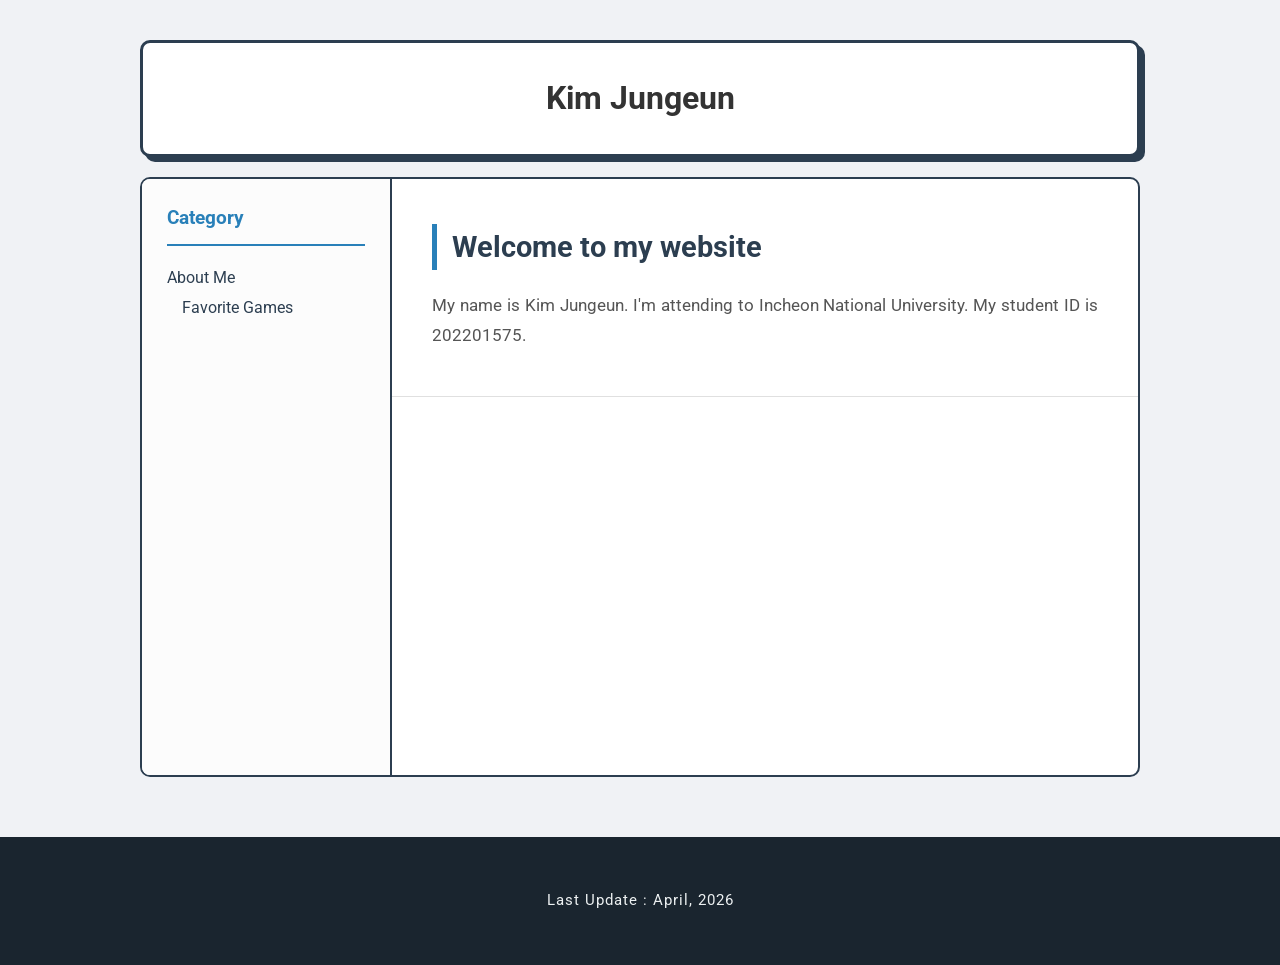
==== index.html @ 1f5d41ef "Add files via upload" ====
<!DOCTYPE html>
<html lang="en-US">
<head>
    <meta charset="UTF-8">
    <title>Kim Jungeun</title>
    <link rel="stylesheet" href="styles.css">
    <link href="https://fonts.googleapis.com/css2?family=Roboto:wght@400;700&display=swap" rel="stylesheet">
</head>
<body>
    <header>
        <div class="container">
            <h1><a href="index.html">Kim Jungeun</a></h1>
        </div>
    </header>

    <div class="main-wrapper">
        <aside>
            <h3>Category</h3>
            <ul>
                <li class="menu">
                    <a href="about.html">About Me</a>
                    <ul class="sub-menu">
                        <li><a href="favorite_games.html">Favorite Games</a></li>
                    </ul>
                </li>
            </ul>
        </aside>

        <main>
            <article>
                <h3>Welcome to my website</h3>
                <p>
                    My name is Kim Jungeun.
                    I'm attending to Incheon National University.
                    My student ID is 202201575.
                </p>
            </article>
        </main>
    </div>

    <footer>
        <div class="container">
            <p>Last Update : April, 2026</p>
        </div>
    </footer>
</body>
</html>
---- styles.css ----
/*
Name: Jungeun Kim
Date: April 5, 2026
Section: IAB 6068
This is the styles.css page for my portfolio.
It is used by all pages in my portfolio to give the site a
consistent.
It creates a simple, intuitive style.
*/

/* 1. Reset & Global Styles */
* {
    margin: 0;
    padding: 0;
    box-sizing: border-box;
}

body {
    font-family: 'Roboto', sans-serif;
    background-color: #f0f2f5;
    color: #333333;
    line-height: 1.6;
}

/* 2. Layout Containers */
.container {
    width: 95%;
    max-width: 1000px;
    margin: 0 auto;
}

.main-wrapper {
    display: flex;
    flex-wrap: wrap;
    width: 95%;
    max-width: 1000px;
    margin: 20px auto;
    background-color: #ffffff;
    border: 2px solid #2c3e50;
    border-radius: 10px;
    min-height: 600px;
    overflow: hidden;
}

/* 3. Header Style 수정 */
header {
    /* 배경색을 없애거나 body와 같은 색으로 맞춥니다 */
    background-color: transparent;
    padding: 0; /* 불필요한 패딩 제거 */
}

header a {
    text-decoration: none;
    color: #333333;
}

header .container {
    border: 3px solid #2c3e50;
    border-radius: 10px;
    background-color: #ffffff; /* 흰색 박스 효과는 여기서만 줍니다 */
    box-shadow: 5px 5px 0px #2c3e50;
    margin-top: 40px; /* 상단 여백 */
    margin-bottom: 20px;
    text-align: center;
    padding: 30px 20px;
}

/* 4. Aside (Sidebar) Navigation */
aside {
    flex: 1 1 250px;
    background-color: #fcfcfc;
    border-right: 2px solid #2c3e50;
    padding: 25px;
}

aside h3 {
    color: #2980b9;
    border-bottom: 2px solid #2980b9;
    padding-bottom: 10px;
    margin-bottom: 15px;
}

aside ul, .sub-menu {
    list-style: none;
}

/* 카테고리 리스트 아이템 간격 */
.menu {
    padding: 4px 0;
}

.sub-menu {
    padding-left: 15px;
    margin-top: 2px;
}

.sub-menu li {
    padding: 2px 0;
}

/* 사이드바 링크 공통 스타일 및 호버 효과 */
aside a {
    display: inline-block; /* transform 적용을 위해 필요 */
    text-decoration: none;
    color: #2c3e50;
    transition: all 0.3s ease; /* 색상과 이동 효과를 부드럽게 */
}

aside a:hover {
    color: #2980b9;
    font-weight: bold;
    transform: translateX(5px); /* 오른쪽으로 5px 이동 */
}

/* 5. Main Content Area */
main {
    flex: 999 1 350px;
    display: flex;
    flex-direction: column;
}

article, section {
    padding: 45px 40px;
    border-bottom: 1px solid #e0e0e0;
}

section:last-child {
    border-bottom: none;
}

/* 6. Typography Hierarchy (제목 위계) */
article h3 {
    color: #2c3e50;
    font-size: 1.8rem;
    margin-bottom: 20px;
    font-weight: 700;
    border-left: 5px solid #2980b9;
    padding-left: 15px;
}

/* section 내부 h3의 a 태그 스타일 */
section h3 a {
    text-decoration: none; /* 밑줄 제거 */
    color: inherit;       /* 부모 h3의 색상(#2c3e50)을 그대로 사용 */
    transition: color 0.2s ease; /* 색 변화를 부드럽게 */
}

/* 마우스를 올렸을 때 강조 효과 */
section h3 a:hover {
    color: #2980b9;       /* 테마 색상인 파란색으로 변경 */
    text-decoration: underline; /* 클릭 가능함을 알리기 위해 밑줄 표시 (선택 사항) */
}

section h3 {
    color: #2c3e50;
    font-size: 1.4rem;
    margin-bottom: 12px;
    font-weight: 700;
    display: flex;
    align-items: center;
}

section h3::before {
    content: "";
    display: inline-block;
    width: 4px;
    height: 1.1rem;
    background-color: #2980b9;
    margin-right: 10px;
    border-radius: 2px;
}

/* 7. Paragraph Styles */
p {
    color: #555555;
    font-size: 1.05rem;
    line-height: 1.8;
    text-align: justify;
}

/* 8. Footer 최적화 */
footer {
    background-color: #1a252f; /* 조금 더 깊은 다크톤으로 변경하여 가독성 높임 */
    color: #ffffff;            /* 순백색으로 대비 강화 */
    margin-top: 60px;          /* 본문과의 여백을 충분히 주어 구분감 명확히 */
    padding: 50px 0;           /* 위아래 패딩을 넓게 잡아 여유로운 느낌 */
    width: 100%;               /* 전체 너비 차지 */
}

footer .container {
    display: flex;             /* flex를 사용하여 중앙 정렬 제어 */
    justify-content: center;   /* 가로 중앙 정렬 */
    align-items: center;       /* 세로 중앙 정렬 */
    text-align: center;        /* 텍스트 자체도 중앙 정렬 */
    margin: 0 auto;
}

footer p {
    font-size: 0.95rem;        /* 너무 작지 않게 조절 */
    font-weight: 400;          /* 깔끔한 기본 굵기 */
    letter-spacing: 1px;       /* 영문 가독성을 위해 자간 살짝 넓힘 */
    color: #ecf0f1;            /* 눈이 편안한 밝은 회백색 */
    margin: 0;                 /* 불필요한 마진 제거 */
}
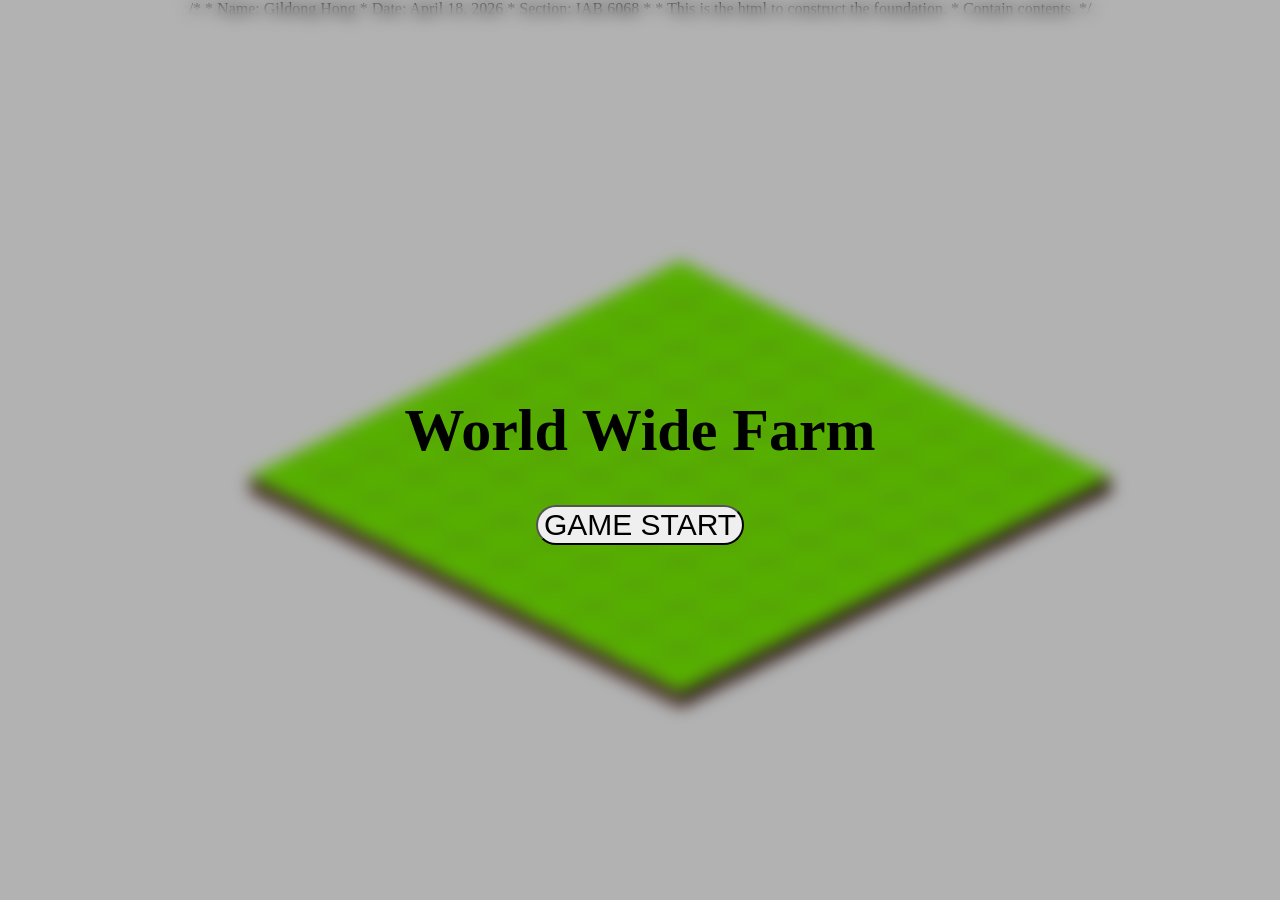
==== commit 4ea5824d: "Add files via upload" ====
--- a/index.html
+++ b/index.html
@@ -1,47 +1,66 @@
+/*
+* Name: Gildong Hong
+* Date: April 18, 2026
+* Section: IAB 6068
+*
+* This is the html to construct the foundation.
+* Contain contents.
+*/
+
 <!DOCTYPE html>
-<html lang="en-US">
-<head>
-    <meta charset="UTF-8">
-    <title>Kim Jungeun</title>
-    <link rel="stylesheet" href="styles.css">
-    <link href="https://fonts.googleapis.com/css2?family=Roboto:wght@400;700&display=swap" rel="stylesheet">
-</head>
-<body>
-    <header>
-        <div class="container">
-            <h1><a href="index.html">Kim Jungeun</a></h1>
+<html lang="ko">
+  <head>
+    <title>World Wide Farm</title>
+    <link rel="stylesheet" href="style.css">
+    <script src="index.js"></script>
+  </head>
+  <body>
+    <header id="status-bar" class="hidden">
+      <div>
+        <span id="level">Lv.1</span>
+      </div>
+
+      <div id="xp-wrapper">
+        <div id="xp-bar">
+            <div id="xp-fill"></div>
         </div>
+        <div id="xp-text">
+          <span id="current-xp">50</span> / <span id="max-xp">200</span>
+        </div>
+      </div>
+
+      <div class="gold">
+        <img src="images/gold.png" alt="Gold"/>
+        <span id="value">0</span>
+      </div>
     </header>
 
-    <div class="main-wrapper">
-        <aside>
-            <h3>Category</h3>
-            <ul>
-                <li class="menu">
-                    <a href="about.html">About Me</a>
-                    <ul class="sub-menu">
-                        <li><a href="favorite_games.html">Favorite Games</a></li>
-                    </ul>
-                </li>
-            </ul>
-        </aside>
-
-        <main>
-            <article>
-                <h3>Welcome to my website</h3>
-                <p>
-                    My name is Kim Jungeun.
-                    I'm attending to Incheon National University.
-                    My student ID is 202201575.
-                </p>
-            </article>
-        </main>
+    <div id="start-screen">
+      <h1>World Wide Farm</h1>
+      <button id="start">GAME START</button>
     </div>
 
-    <footer>
-        <div class="container">
-            <p>Last Update : April, 2026</p>
+    <div id="main-wrapper">
+      <nav id="side-menu" class="hidden">
+        <button class="menu-btn shop-btn" title="상점">
+            <img src="images/shop.png" alt="상점">
+        </button>
+
+        <button class="menu-btn inv-btn" title="인벤토리">
+          <img src="images/inventory.png" alt="인벤토리">
+        </button>
+
+        <div id="inventory-window" class="hidden">
+          <div class="inv-header">
+            <button id="close-inv">X</button>
+          </div>
+          <div id="item-grid"></div>
         </div>
-    </footer>
-</body>
+      </nav>
+
+      <div id="game-container">
+        <main id="game-map" class="blur"></main>
+      </div>
+    </div>
+  </body>
 </html>
--- a/style.css
+++ b/style.css
@@ -0,0 +1,286 @@
+/*
+* Name: Jungeun Kim
+* Date: April 18, 2026
+* Section: IAB 6068
+*
+* This is the CSS to show the game.
+* Make Quarter View.
+*/
+
+html, body {
+    margin: 0;
+    padding: 0;
+    width: 100%;
+    height: 100%;
+
+    /* 스크롤바 자체를 숨기고 기능을 막음 */
+    overflow: hidden;
+
+    /* 터치 디바이스에서 당겨서 새로고침 방지 (모바일 대응) */
+    overscroll-behavior: none;
+}
+
+body {
+    display: flex;
+    flex-direction: column;
+    justify-content: center;
+    align-items: center;
+}
+
+#start-screen {
+    position: fixed;
+    top: 0;
+    left: 0;
+    width: 100%;
+    height: 100%;
+
+    display: flex;
+    flex-direction: column;
+    justify-content: center;
+    align-items: center;
+    font-size: 30px;
+
+    z-index: 999;
+    backdrop-filter: blur(8px);
+    background-color: rgba(0,0,0,0.3);
+}
+
+#start-screen.hidden {
+    display: none !important;
+}
+
+#start {
+    font-size: 30px;
+    border-radius: 1em;
+}
+
+#main-wrapper {
+    display: flex;
+    width: 100vw;
+    height: calc(100vh - 60px); /* 헤더 높이를 제외한 나머지 전체 */
+}
+
+#side-menu {
+    display: flex;
+    flex-direction: column; /* 아이콘들을 세로로 일렬 배치 */
+    position: relative;
+    padding: 20px 10px;
+    gap: 15px; /* 아이콘 사이 간격 */
+    background-color: rgba(0, 0, 0, 0.2); /* 반투명 배경 (선택) */
+    z-index: 100;
+}
+
+.menu-btn {
+    width: 60px;
+    height: 60px;
+    padding: 0;
+    border: 3px solid #6d4c41; /* 아이콘 갈색 테두리와 맞춤 */
+    border-radius: 12px;
+    background-color: #fff;
+    cursor: pointer;
+    overflow: hidden;
+    transition: transform 0.2s, background-color 0.2s;
+}
+
+.menu-btn img {
+    width: 100%;
+    height: 100%;
+    object-fit: cover;
+}
+
+.menu-btn:hover {
+    transform: scale(1.1);
+    background-color: #f0f0f0;
+}
+
+#inventory-window {
+    position: absolute;
+    top: 0;
+    left: 85px; /* 메뉴바 너비(80px) + 약간의 간격(5px) */
+    width: 250px;
+    height: 400px;
+    background-color: #f4e1d2;
+    border: 4px solid #8d6e63;
+    border-radius: 0 15px 15px 0; /* 오른쪽만 둥글게 해서 붙은 느낌 강조 */
+    box-shadow: 5px 0 15px rgba(0,0,0,0.3);
+    padding: 15px;
+    display: flex;
+    flex-direction: column;
+    transition: opacity 0.3s ease, transform 0.3s ease;
+}
+
+#game-container {
+    flex-grow: 1; /* 남은 공간을 맵이 다 차지하도록 */
+    display: flex;
+    justify-content: center;
+    align-items: center;
+    overflow: hidden;
+}
+
+/* 1. 전체 맵 컨테이너 */
+#game-map {
+    display: grid;
+    grid-template-columns: repeat(10, 60px); /* 10열 */
+    grid-template-rows: repeat(10, 60px);    /* 10행 */
+    gap: 1px; /* 타일 사이 미세한 경계선 */
+
+    /* 쿼터뷰 변환의 핵심 */
+    transform: rotateX(60deg) rotateZ(45deg);
+    transform-style: preserve-3d;
+
+    margin: 100px auto; /* 화면 중앙 배치 */
+    width: fit-content;
+
+}
+
+#status-bar {
+    display: flex;
+    width: 100%;
+    justify-content: space-around; /* 요소 간 간격 조절 */
+    align-items: center;
+    padding: 15px;
+    background-color: #3e2723; /* 어두운 나무색 느낌 */
+    color: white;
+    box-shadow: 0 4px 8px rgba(0,0,0,0.3);
+    position: sticky; /* 상단 고정 */
+    top: 0;
+    z-index: 100;
+}
+
+#xp-wrapper {
+    flex-grow: 1; /* 중간 영역을 최대한 차지 */
+    max-width: 400px;
+    margin: 0 20px;
+    text-align: center;
+    position: relative;
+}
+
+#xp-bar {
+    height: 18px;
+    background-color: #261b15;
+    border: 2px solid #ffcc00; /* 황금색 테두리로 강조 */
+    border-radius: 9px;
+    overflow: hidden;
+}
+
+#xp-fill {
+    width: 0%; /* 초기 상태 */
+    height: 100%;
+    background: linear-gradient(90deg, #4caf50, #8bc34a); /* 그라데이션 효과 */
+    transition: width 0.4s ease-out;
+}
+
+#xp-text {
+    font-size: 11px;
+    margin-top: 4px;
+    color: #ffcc00;
+}
+
+.stat-group {
+    font-size: 1.2rem;
+    font-weight: bold;
+}
+
+.value { color: #ffcc00; }
+
+#inventory-modal {
+  position: fixed;
+  top: 50%; left: 50%;
+  transform: translate(-50%, -50%);
+  background: #f4e1d2; /* 따뜻한 나무색 */
+  border: 5px solid #8d6e63;
+  padding: 20px;
+  z-index: 1000;
+}
+
+#item-grid {
+  display: grid;
+  grid-template-columns: repeat(4, 1fr); /* 4칸씩 배치 */
+  gap: 10px;
+}
+
+.item-slot {
+  width: 60px; height: 60px;
+  background: #fff;
+  border: 2px solid #ccc;
+  cursor: pointer;
+  position: relative;
+}
+
+.item-slot.selected {
+  border-color: #ff9800; /* 선택된 아이템 강조 */
+  box-shadow: 0 0 10px #ff9800;
+}
+
+.item-count {
+  position: absolute;
+  bottom: 2px; right: 5px;
+  font-size: 12px;
+  font-weight: bold;
+}
+
+/* 2. 개별 타일 기본 스타일 */
+.tile {
+    position: relative;
+    width: 60px;
+    height: 60px;
+    transform-style: preserve-3d;
+}
+
+.face {
+    position: absolute;
+    width: 100%;
+    height: 100%;
+}
+
+/* 지면 */
+.top {
+    background-color: #7cfc00;
+    transform: translateZ(20px); /* 큐브 높이만큼 위로 */
+}
+
+/* 앞쪽 벽 */
+.front {
+    background-color: #6d4c41;
+    height: 20px; /* 큐브 높이 */
+    transform: rotateX(-90deg);
+    transform-origin: bottom;
+    bottom: 0;
+}
+
+/* 옆쪽 벽 */
+.side {
+    background-color: #4e342e;
+    width: 20px; /* 큐브 높이 */
+    transform: rotateY(90deg);
+    transform-origin: right;
+    right: 0;
+}
+
+.tile:hover .face.top {
+    cursor: pointer;
+    outline: 3px solid #ffffff;
+    outline-offset: -3px;
+    z-index: 10;
+}
+
+/* 3. 상태별 스타일 */
+.tile.buy {
+    background-color: #9ef01a;
+    opacity: 0.7;
+    cursor: pointer;
+}
+
+.tile.buy:hover {
+    background-color: #ccff33;
+    transform: translateZ(5px); /* 마우스 올리면 살짝 들리는 효과 */
+}
+
+.hidden {
+    visibility: hidden;
+}
+
+img {
+    width: 15px;
+    height: auto;
+}
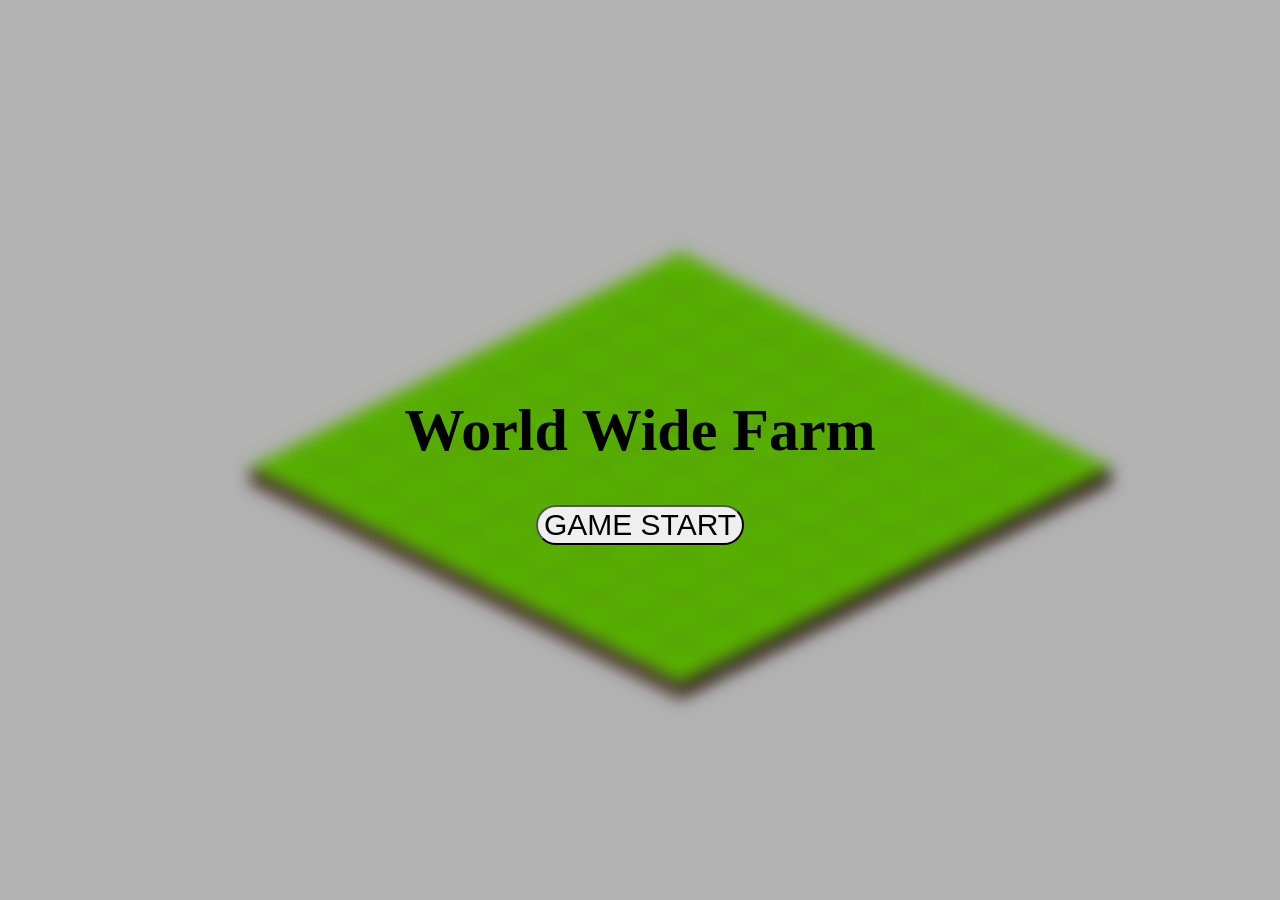
==== commit 49234aef: "Update index.html" ====
--- a/index.html
+++ b/index.html
@@ -1,11 +1,11 @@
-/*
+<!--/*
 * Name: Gildong Hong
 * Date: April 18, 2026
 * Section: IAB 6068
 *
 * This is the html to construct the foundation.
 * Contain contents.
-*/
+*-->
 
 <!DOCTYPE html>
 <html lang="ko">
@@ -63,4 +63,4 @@
       </div>
     </div>
   </body>
-</html>+</html>
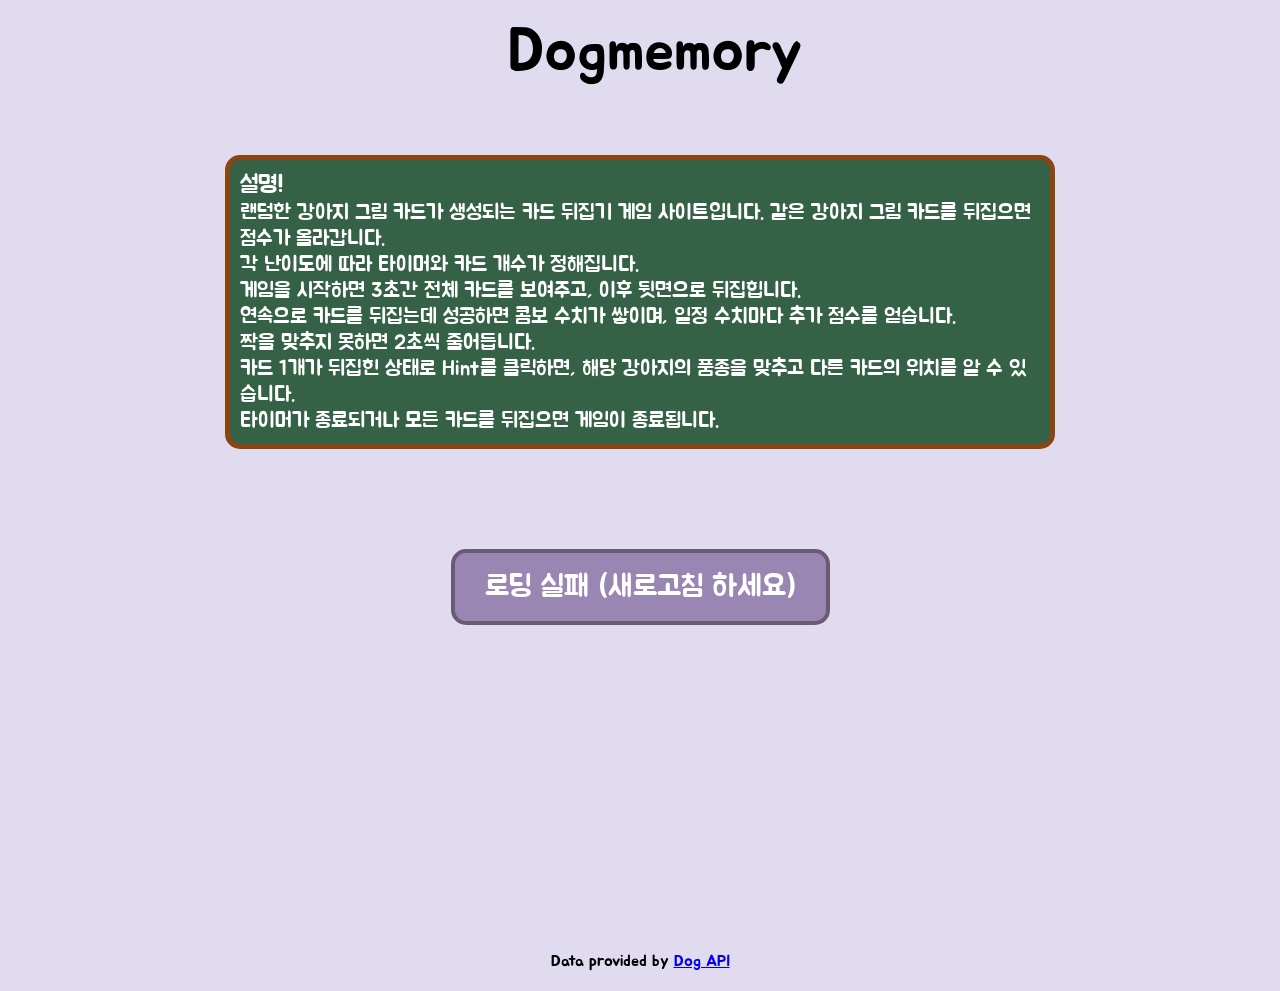
==== commit 450a050f: "Add files via upload" ====
--- a/index.html
+++ b/index.html
@@ -1,66 +1,94 @@
-<!--/*
-* Name: Gildong Hong
-* Date: April 18, 2026
-* Section: IAB 6068
-*
-* This is the html to construct the foundation.
-* Contain contents.
-*-->
+<!-- /*
+ * Name: Jungeun Kim
+ * Date: May 8, 2026
+ * Section: IAB 6068
+ *
+ * This is the html file containing structure and content.
+ * It explains how to play and has buttons for interaction.
+ */ -->
 
 <!DOCTYPE html>
-<html lang="ko">
-  <head>
-    <title>World Wide Farm</title>
-    <link rel="stylesheet" href="style.css">
-    <script src="index.js"></script>
-  </head>
-  <body>
-    <header id="status-bar" class="hidden">
-      <div>
-        <span id="level">Lv.1</span>
+<html lang = "ko">
+<head>
+  <meta charset="UTF-8">
+  <title>Dogmemory</title>
+  <link rel="stylesheet" href="./styles.css">
+  <script src="./index.js"></script>
+  <link rel="preconnect" href="https://fonts.googleapis.com">
+  <link rel="preconnect" href="https://fonts.gstatic.com" crossorigin>
+  <link href="https://fonts.googleapis.com/css2?family=Jua&display=swap" rel="stylesheet">
+</head>
+<body>
+  <header>
+    <h1>Dogmemory</h1>
+  </header>
+
+  <main>
+    <section id="explanation">
+      <h3>설명!</h3>
+
+      <p>
+        랜덤한 강아지 그림 카드가 생성되는 카드 뒤집기 게임 사이트입니다.
+        같은 강아지 그림 카드를 뒤집으면 점수가 올라갑니다.<br/>
+        각 난이도에 따라 타이머와 카드 개수가 정해집니다.<br/>
+        게임을 시작하면 3초간 전체 카드를 보여주고, 이후 뒷면으로 뒤집힙니다.<br/>
+        연속으로 카드를 뒤집는데 성공하면 콤보 수치가 쌓이며, 일정 수치마다 추가 점수를 얻습니다.<br/>
+        짝을 맞추지 못하면 2초씩 줄어듭니다.<br/>
+        카드 1개가 뒤집힌 상태로 Hint를 클릭하면, 해당 강아지의
+        품종을 맞추고 다른 카드의 위치를 알 수 있습니다.<br/>
+        타이머가 종료되거나 모든 카드를 뒤집으면 게임이 종료됩니다.
+
+      </p>
+    </section>
+
+    <section id="start">
+      <button id="startBtn" class="btn">시작하기</button>
+
+      <div id="difficulty-container" class="hidden">
+        <button id="easy" class="difficulty btn">Easy</button>
+        <button id="normal" class="difficulty btn">Normal</button>
+        <button id="hard" class="difficulty btn">Hard</button>
+      </div>
+    </section>
+
+    <section id="game-container" class="hidden">
+      <div id="top-side">
+        <span id="time">남은시간: 0</span>
+        <span id="curr-score">점수: 0</span>
+        <span id="curr-combo">콤보: 0</span>
+        <button id="hintBtn" class="btn">Hint</button>
       </div>
 
-      <div id="xp-wrapper">
-        <div id="xp-bar">
-            <div id="xp-fill"></div>
-        </div>
-        <div id="xp-text">
-          <span id="current-xp">50</span> / <span id="max-xp">200</span>
+      <div id="card-container"></div>
+      <div id="hint-container" class="hide">
+        <img src="" alt="quiz">
+        <p id="quiz"></p>
+        <div id="quiz-button-container">
+          <button id="O" class="quiz">O</button>
+          <button id="X" class="quiz">X</button>
         </div>
       </div>
+    </section>
 
-      <div class="gold">
-        <img src="images/gold.png" alt="Gold"/>
-        <span id="value">0</span>
-      </div>
-    </header>
+    <section id="result-container" class="hide">
+      <span id="finalScore">최종 점수: 0</span>
+      <button id="restartBtn" class="btn">다시하기</button>
+    </section>
+  </main>
 
-    <div id="start-screen">
-      <h1>World Wide Farm</h1>
-      <button id="start">GAME START</button>
-    </div>
+  <footer>
+    <p>Data provided by <a href="https://dog.ceo/dog-api/">Dog API</p>
+  </footer>
 
-    <div id="main-wrapper">
-      <nav id="side-menu" class="hidden">
-        <button class="menu-btn shop-btn" title="상점">
-            <img src="images/shop.png" alt="상점">
-        </button>
-
-        <button class="menu-btn inv-btn" title="인벤토리">
-          <img src="images/inventory.png" alt="인벤토리">
-        </button>
-
-        <div id="inventory-window" class="hidden">
-          <div class="inv-header">
-            <button id="close-inv">X</button>
-          </div>
-          <div id="item-grid"></div>
+  <template id="card-template">
+    <div class="card">
+      <div class="card-inner">
+        <div class="card-back"></div>
+        <div class="card-front">
+          <img src="" alt="dog">
         </div>
-      </nav>
-
-      <div id="game-container">
-        <main id="game-map" class="blur"></main>
       </div>
     </div>
-  </body>
-</html>
+  </template>
+</body>
+</html>
--- a/styles.css
+++ b/styles.css
@@ -0,0 +1,301 @@
+/*
+ * Name: Jungeun Kim
+ * Date: May 8, 2026
+ * Section: IAB 6068
+ *
+ * This is the CSS file for decoration my site.
+ * It can manage hovering interaction and flip the card.
+ */
+
+.btn {
+  cursor: pointer;
+  border: 4px solid #6c5a72;
+  border-radius: 15px;
+  padding: 15px 30px;
+  font-size: 30px;
+  color:white;
+  background-color: #9986b3;
+
+  transition: filter 0.2s ease, transform 0.1s ease;
+}
+
+.btn:hover {
+  filter: brightness(110%);
+}
+
+.btn:active {
+  filter: brightness(80%);
+}
+
+.no-click {
+  pointer-events: none;
+  user-select: none;
+}
+
+* {
+  margin: 0;
+  padding: 0;
+  font-family: "Jua", sans-serif;
+  font-weight: normal;
+  font-style: normal;
+}
+
+.hide {
+  display: none !important;
+}
+
+.hidden {
+  visibility: hidden !important;
+  opacity: 0 !important;
+}
+
+html {
+    height: 100%;
+    overflow: auto;
+}
+
+body {
+  display: flex;
+  flex-direction: column;
+  min-height: 100vh;
+  background-color: #e0dbef;
+}
+
+header {
+  display: flex;
+  justify-content: center;
+  align-items: center;
+  padding: 15px;
+  width: 100%;
+  background-color: #e0dbef;
+  font-size: 30px;
+}
+
+header > p {
+  padding: 10px;
+  border: 3px solid black;
+  border-radius: 15px;
+}
+
+main {
+  flex: 1;
+  display: flex;
+  flex-direction: column;
+  justify-content: flex-start;
+  align-items: center;
+  padding-bottom: 40px;
+}
+
+#explanation {
+  margin: 50px;
+  margin-bottom: 0px;
+  border: 5px solid #8b4513;
+  border-radius: 15px;
+  padding: 10px;
+  background-color: #356146;
+  color: white;
+  width: 800px;
+  font-size: 1.3rem;
+  visibility: visible;
+  opacity: 1;
+}
+
+#start {
+  visibility: visible;
+  opacity: 1;
+}
+
+#startBtn {
+  margin-top: 100px;
+}
+
+#difficulty-container {
+  display: flex;
+  justify-content: center;
+  gap: 50px;
+
+  position: absolute;
+  left: 50%;
+  top: 55%;
+
+  transform: translate(-50%, 0);
+  padding: 15px;
+  background-color: rgba(255, 255, 255, 0.95);
+  border: 5px solid #978ff9;
+  border-radius: 15px;
+  transition: all 0.3s ease;
+  z-index: 500;
+}
+
+#easy {
+  background-color: #6aa121;
+  border-color: #317c2c;
+}
+
+#normal {
+  background-color: #fbb917;
+  border-color: #ffa62f;
+}
+
+#hard {
+  background-color: #e55b3c;
+  border-color: #c04000;
+}
+
+#game-container {
+  display: flex;
+  flex-direction: column;
+  align-items: center;
+  width: 90%;
+  max-width: 1000px;
+  margin: 20px auto;
+  padding-bottom: 50px;
+  visibility: visible;
+  opacity: 1;
+}
+
+#top-side {
+  display: grid;
+  grid-template-columns: repeat(4, 1fr);
+  gap: 30px;
+  align-items: center;
+  padding: 20px;
+  font-size: 25px;
+}
+
+#card-container {
+  display: grid;
+  grid-template-columns: repeat(var(--grid-cols, 4), 1fr);
+  gap: 15px;
+  padding: 25px;
+  background-color: #966f33;
+  border: #806517 solid 5px;
+  border-radius: 10px;
+  height: auto;
+  overflow: visible;
+}
+
+.card {
+  width: 120px;
+  height: 160px;
+  perspective: 1000px;
+  cursor: pointer;
+  flex-shrink: 0;
+}
+
+.card-inner, .card-front, .card-back {
+  width: 100%;
+  height: 100%;
+}
+
+.card-inner {
+  position: relative;
+  transition: transform 0.6s;
+  transform-style: preserve-3d;
+}
+
+.card.flipped .card-inner {
+  transform: rotateY(180deg);
+}
+
+.card-front, .card-back {
+  position: absolute;
+  width: 100%;
+  height: 100%;
+  backface-visibility: hidden;
+  border-radius: 10px;
+  overflow: hidden;
+}
+
+.card-front {
+  background-color: white;
+  transform: rotateY(180deg);
+  z-index: 2;
+}
+
+.card-back {
+  background-color: #e0dbef;
+  display: flex;
+  justify-content: center;
+  align-items: center;
+  z-index: 1;
+}
+
+.card-front img {
+  display: block;
+  width: 100%;
+  height: 100%;
+  object-fit: cover;
+}
+
+#hint-container {
+  display: flex;
+  justify-content: center;
+  align-items: center;
+  gap: 50px;
+  flex-direction: column;
+
+  position: absolute;
+  left: 50%;
+  top: 20%;
+
+  transform: translate(-50%, 0);
+  padding: 15px;
+  background-color: rgba(255, 255, 255, 0.95);
+  border: 5px solid #978ff9;
+  border-radius: 15px;
+  transition: all 0.3s ease;
+  z-index: 500;
+  pointer-events: auto;
+
+  font-size: 30px;
+}
+
+#hint-container img {
+  height: 400px;
+}
+
+#quiz-button-container {
+  display: flex;
+  justify-content: center;
+  flex-direction: row;
+  gap: 20px;
+}
+
+.quiz {
+  width: 50px;
+  height: 50px;
+}
+
+#result-container {
+  display: flex;
+  justify-content: center;
+  align-items: center;
+  gap: 50px;
+  flex-direction: column;
+
+  position: absolute;
+  left: 50%;
+  top: 20%;
+
+  transform: translate(-50%, 0);
+  padding: 15px;
+  background-color: rgba(255, 255, 255, 0.95);
+  border: 5px solid #978ff9;
+  border-radius: 15px;
+  transition: all 0.3s ease;
+  z-index: 500;
+
+  font-size: 60px;
+}
+
+footer {
+  display: flex;
+  justify-content: center;
+  align-items: center;
+  padding: 20px 0;
+  height: 5%;
+  width: 100%;
+  background-color: #e0dbef;
+  position: relative;
+}
